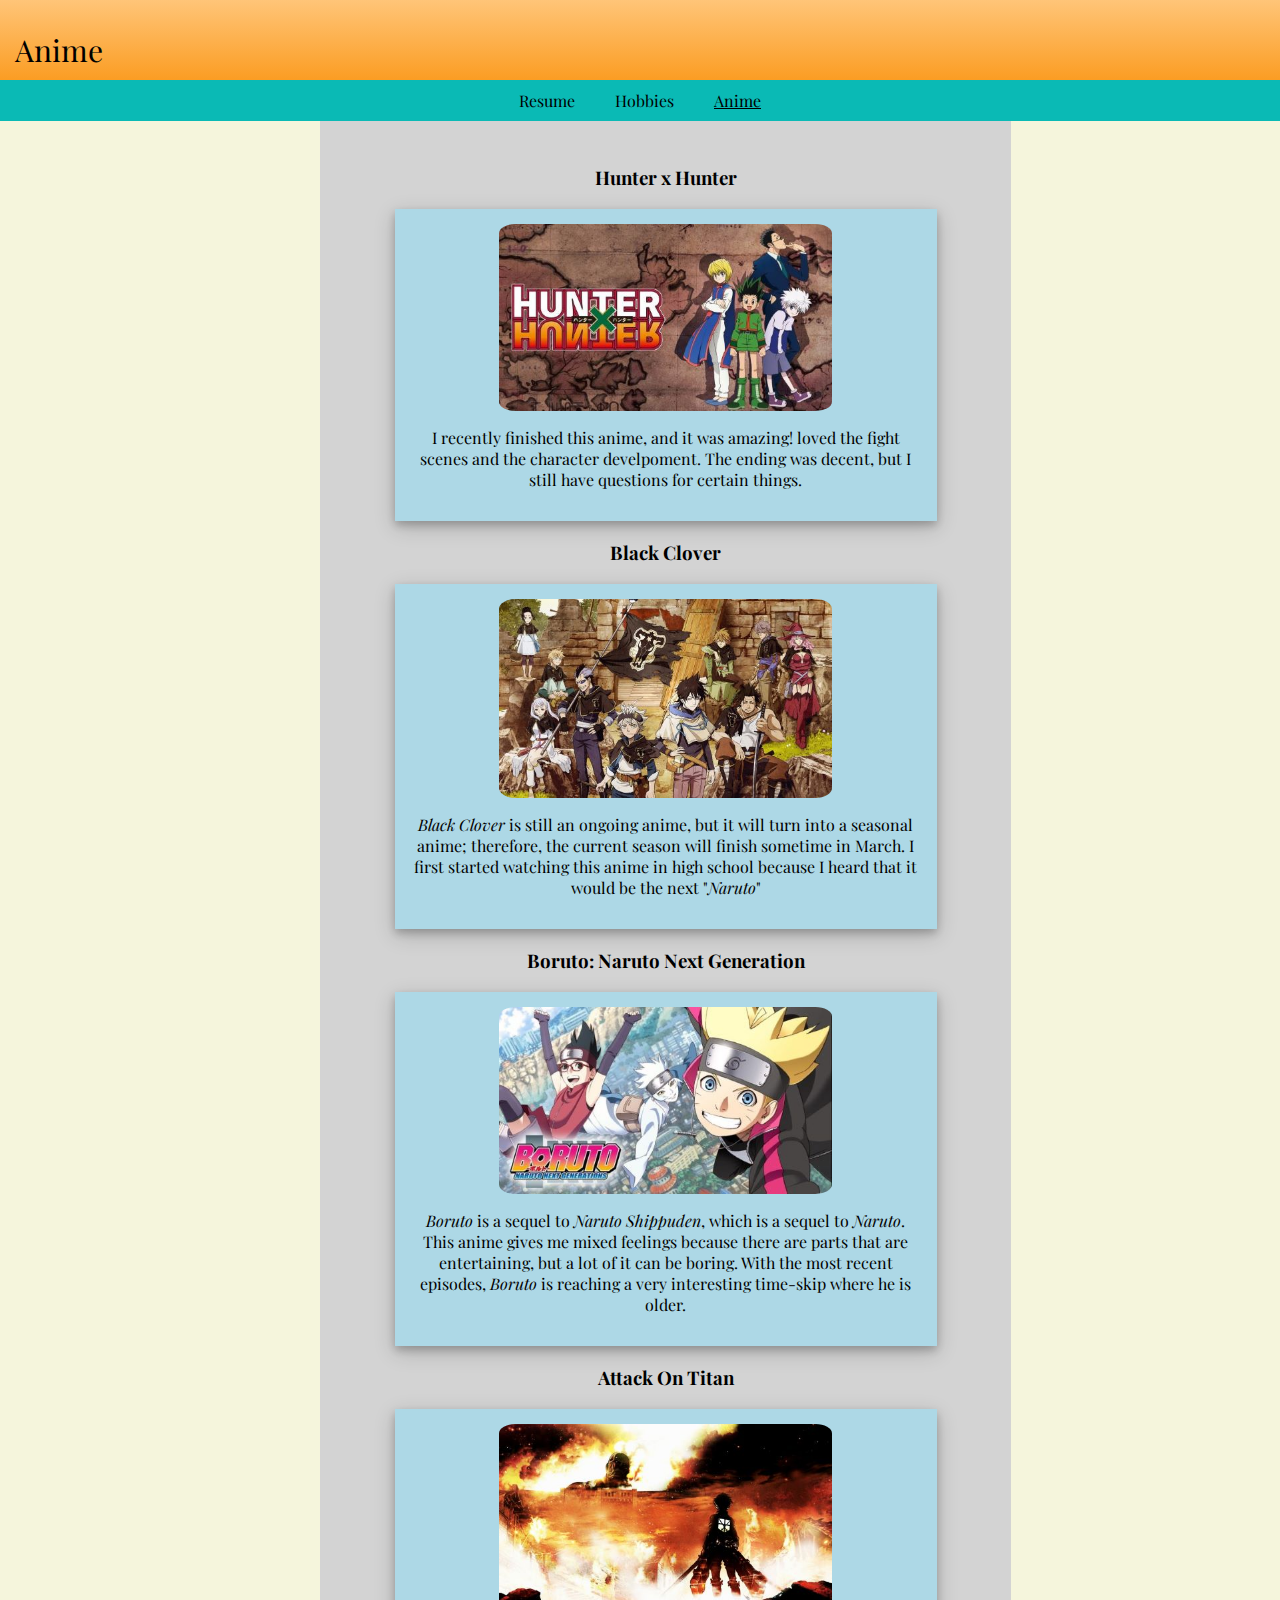
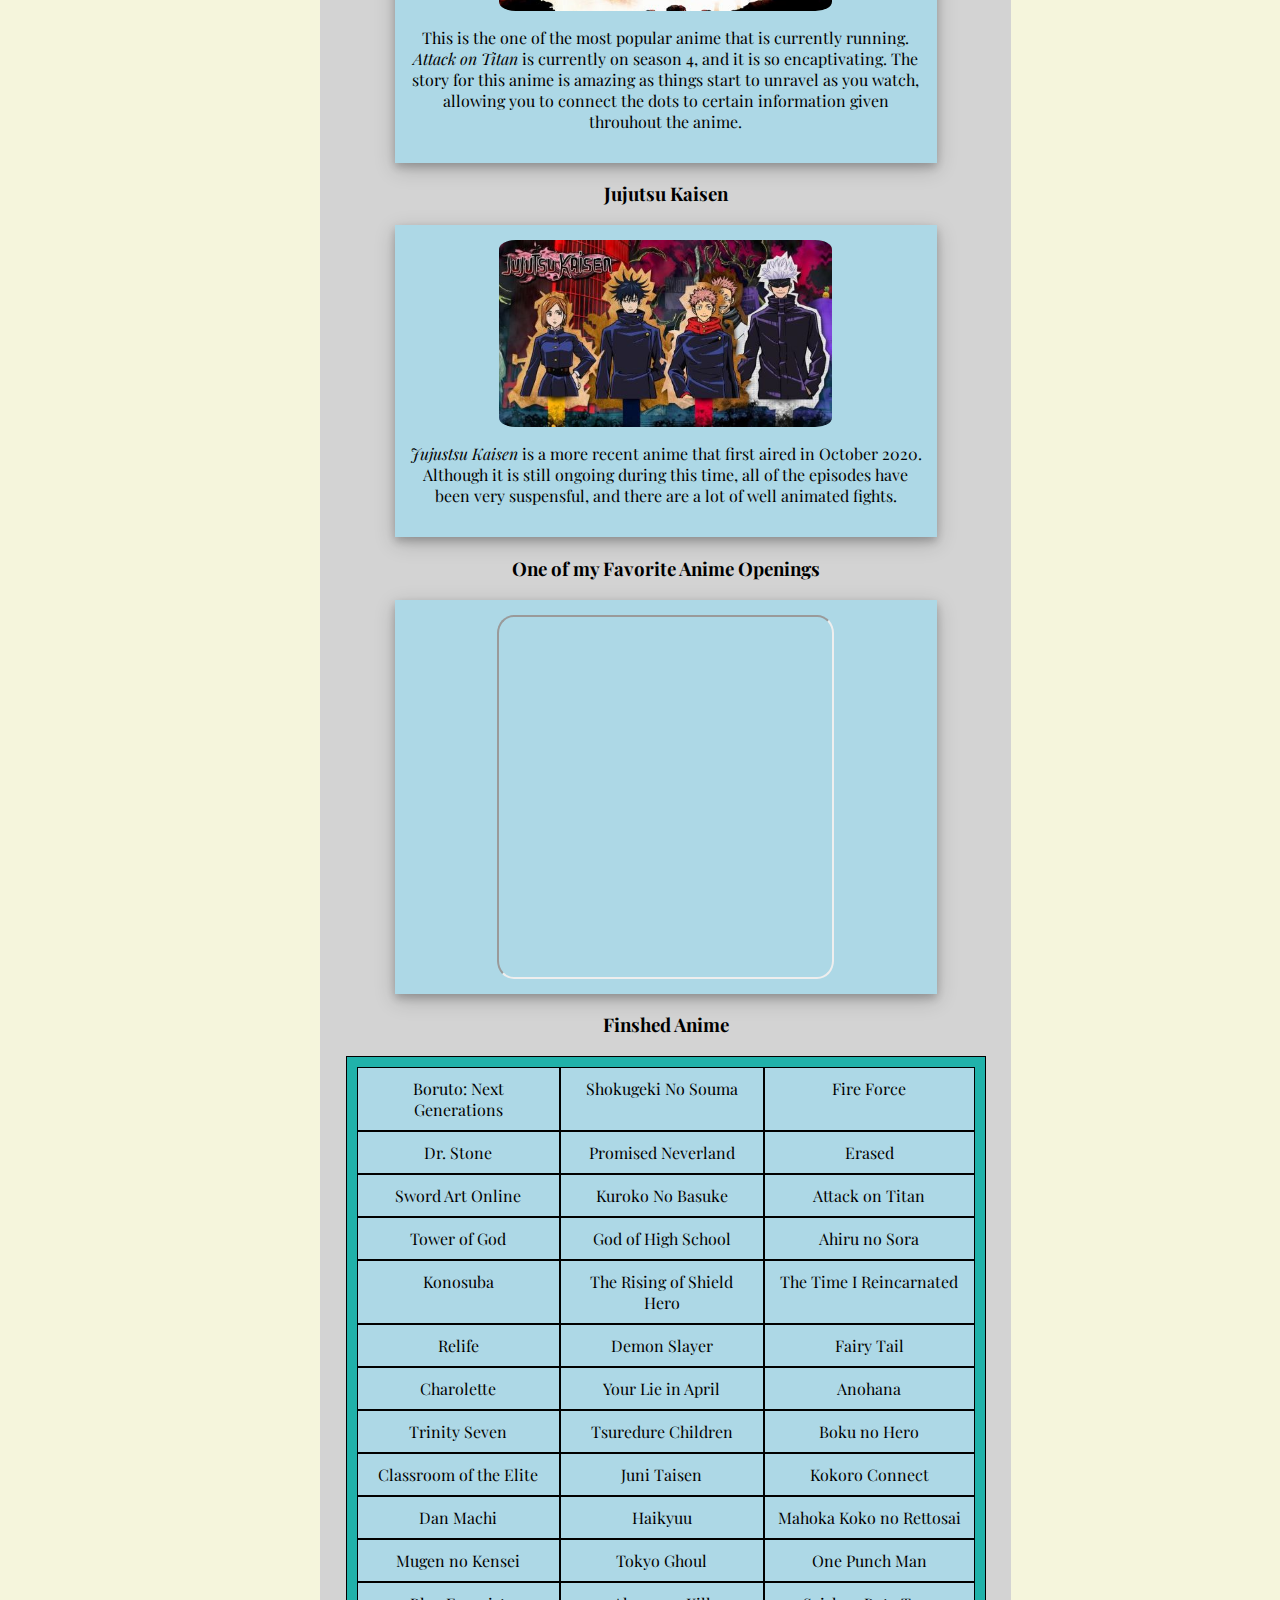
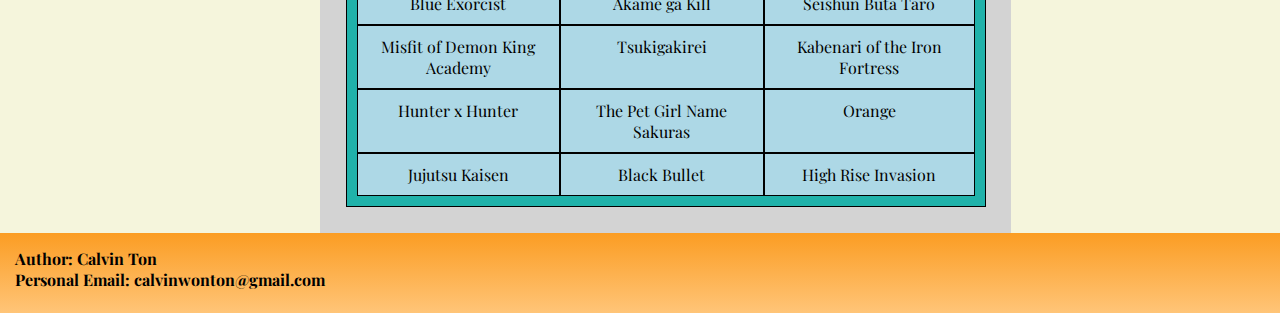
==== anime.html @ 068adc52 "initial commit" ====
<!DOCTYPE html>
<html lang="en">
<head>
    <meta charset="UTF-8">
    <title>Anime</title>
    <link rel="stylesheet" href="css/style.css">
    <link rel="stylesheet" type="text/css" href="css/normalize.css">
    <link rel="preconnect" href="https://fonts.gstatic.com">
    <link href="https://fonts.googleapis.com/css2?family=Playfair+Display&display=swap" rel="stylesheet">
</head>
<body>

    <header id="main-header">
        <div id="header-container">
            <div id="webpage-name">
                <p>Anime</p>
            </div>
        </div>
    </header>
    <nav id="main-navbar">
        <div id="navbar-container">
            <ul>
                <li><a href="index.html">Resume</a></li>
                <li><a href="hobbies.html">Hobbies</a></li>
                <li id="onpage"><a href="anime.html">Anime</a></li>
            </ul>
        </div>
    </nav>

    <div class="anime-container">
        <h3>Hunter x Hunter</h3>
        <div class="polaroid">
            <img src="images/hunterHunter.jpg" alt="Hunter x Hunter">
            <p>I recently finished this anime, and it was amazing! loved the fight scenes and the character develpoment. The ending was decent, but I still have questions for certain things.</p>
        </div>

        <h3>Black Clover</h3>
        <div class="polaroid">
            <img src="images/blackClover.jpg" alt="Black Clover">
            <p><em>Black Clover</em> is still an ongoing anime, but it will turn into a seasonal anime; therefore, the current season will finish sometime in March. I first started watching this anime in high school because I heard that it would be the next "<em>Naruto</em>"</p>
        </div>

        <h3>Boruto: Naruto Next Generation</h3>
        <div class="polaroid">
            <img src="images/boruto.jpg" alt="Boruto">
            <p><em>Boruto</em> is a sequel to <em>Naruto Shippuden</em>, which is a sequel to <em>Naruto</em>. This anime gives me mixed feelings because there are parts that are entertaining, but a lot of it can be boring. With the most recent episodes, <em>Boruto</em> is reaching a very interesting time-skip where he is older.</p>
        </div>

        <h3>Attack On Titan</h3>
        <div class="polaroid">
            <img src="images/aot.jpg" alt="Attack on Titan">
            <p>This is the one of the most popular anime that is currently running. <em>Attack on Titan</em> is currently on season 4, and it is so encaptivating. The story for this anime is amazing as things start to unravel as you watch, allowing you to connect the dots to certain information given throuhout the anime.</p>
        </div>

        <h3>Jujutsu Kaisen</h3>
        <div class="polaroid">
            <img src="images/jujutsuKaisen.jpg" alt="Jujutsu">
            <P><em>Jujustsu Kaisen</em> is a more recent anime that first aired in October 2020. Although it is still ongoing during this time, all of the episodes have been very suspensful, and there are a lot of well animated fights.</P>
        </div>
        
        <h3>One of my Favorite Anime Openings</h3>
        <div class="polaroid">
            <iframe src="https://www.youtube.com/embed/vI8W_XYT29Q" allow="accelerometer; autoplay; clipboard-write; encrypted-media; gyroscope; picture-in-picture" allowfullscreen></iframe>
        </div>

        <h3>Finshed Anime</h3>
        <!--CSS Grid Layout as a table replacement-->
        <div class="anime-grid">
                <div class="anime-item">Boruto: Next Generations</div>
                <div class="anime-item">Shokugeki No Souma</div>
                <div class="anime-item">Fire Force</div>
                <div class="anime-item">Dr. Stone</div>
                <div class="anime-item">Promised Neverland</div>
                <div class="anime-item">Erased</div>
                <div class="anime-item">Sword Art Online</div>
                <div class="anime-item">Kuroko No Basuke</div>
                <div class="anime-item">Attack on Titan</div>
                <div class="anime-item">Tower of God</div>
                <div class="anime-item">God of High School</div>
                <div class="anime-item">Ahiru no Sora</div>
                <div class="anime-item">Konosuba</div>
                <div class="anime-item">The Rising of Shield Hero</div>
                <div class="anime-item">The Time I Reincarnated</div>
                <div class="anime-item">Relife</div>
                <div class="anime-item">Demon Slayer</div>
                <div class="anime-item">Fairy Tail</div>
                <div class="anime-item">Charolette</div>
                <div class="anime-item">Your Lie in April</div>
                <div class="anime-item">Anohana</div>
                <div class="anime-item">Trinity Seven</div>
                <div class="anime-item">Tsuredure Children</div>
                <div class="anime-item">Boku no Hero</div>
                <div class="anime-item">Classroom of the Elite</div>
                <div class="anime-item">Juni Taisen</div>
                <div class="anime-item">Kokoro Connect</div>
                <div class="anime-item">Dan Machi</div>
                <div class="anime-item">Haikyuu</div>
                <div class="anime-item">Mahoka Koko no Rettosai</div>
                <div class="anime-item">Mugen no Kensei</div>
                <div class="anime-item">Tokyo Ghoul</div>
                <div class="anime-item">One Punch Man</div>
                <div class="anime-item">Blue Exorcist</div>
                <div class="anime-item">Akame ga Kill</div>
                <div class="anime-item">Seishun Buta Taro</div>
                <div class="anime-item">Misfit of Demon King Academy</div>
                <div class="anime-item">Tsukigakirei</div>
                <div class="anime-item">Kabenari of the Iron Fortress</div>
                <div class="anime-item">Hunter x Hunter</div>
                <div class="anime-item">The Pet Girl Name Sakuras</div>
                <div class="anime-item">Orange</div>
                <div class="anime-item">Jujutsu Kaisen</div>
                <div class="anime-item">Black Bullet</div>
                <div class="anime-item">High Rise Invasion</div>
        </div>
    </div>

    <div id="footer-container">
        <div id="footer">
            <footer><strong>Author: Calvin Ton</strong></footer>
            <footer><strong>Personal Email: calvinwonton@gmail.com</strong></footer>
        </div>
    </div>
    
</body>
</html>
---- css/style.css ----
#main-header{
    background: #ffc578; /* Old browsers */
    background: -moz-linear-gradient(top, #ffc578 0%, #fb9d23 100%); /* FF3.6-15 */
    background: -webkit-linear-gradient(top, #ffc578 0%,#fb9d23 100%); /* Chrome10-25,Safari5.1-6 */
    background: linear-gradient(to bottom, #ffc578 0%,#fb9d23 100%); /* W3C, IE10+, FF16+, Chrome26+, Opera12+, Safari7+ */
    filter: progid:DXImageTransform.Microsoft.gradient( startColorstr='#ffc578', endColorstr='#fb9d23',GradientType=0 ); /* IE6-9 */
    filter: progid:DXImageTransform.Microsoft.gradient( startColorstr='#596a72', endColorstr='#cedce7',GradientType=0 ); /* IE6-9 */
    height: 80px;
}

#main-navbar{
    background-color:  #0ABAB5;;
    overflow: hidden;
}

#navbar-container{
    float: left;
    width: 100%;
    position: relative;
}

/* index.html */
#main-navbar ul {
    list-style-type: none;
    margin: 0;
    padding: 0;
    position: relative;
    left: 50%;
    float: left;
}

#main-navbar li{
    float: left;
    position: relative;
    right: 50%;
    display: block; 
}

#main-navbar ul li a{
    display: block;
    padding: 10px 20px;
    color: black;
    text-decoration: none;
}

#main-navbar a:hover{
    background-color: orange;
}

#webpage-name{
    font-family: 'Playfair Display', serif;
    font-size: 30px;
    margin: auto;
    position: absolute;
    display:block;
    margin-left: 15px;
}


#header-container{
    position: relative;

}

#onpage{
    text-decoration: underline;
}

.container{
    width: 960px;
    margin: 0 auto;
    overflow: hidden;
    background-color: lightgray;
}

.container ul{
    list-style-type: square;
}

.description-container{
    display: flex;
    align-items: center;
    justify-content: center;
    background-color: cadetblue;
}

#description{
    margin-left: 5px;
}

#description p {
    font-size: 18px;
}

#image img{
    border-radius: 50%;
    padding: 5px;
}

iframe{
    width: 640px;
    height: 360px;
}

body{
    background-color: beige;
    font-family: 'Playfair Display', serif;
}

.information{
    padding: 20px;
}

#contact-info{
    margin-right: 5px;
}

a{
    color: darkorange;
}


/* hobbies.html */
.contain{
    width: 960px;
    margin: 0 auto;
    overflow: hidden;
    background-color: lightgray;
    text-align: center;
}

.polaroid {
    width: 80%;
    padding: 15px;
    margin-left: auto;
    margin-right: auto;
    margin-bottom: 15px;
    background-color: lightblue;
    box-shadow: 0 4px 8px 0 rgba(0, 0, 0, 0.2), 0 6px 20px 0 rgba(0, 0, 0, 0.19);
}

.polaroid img, .polaroid iframe{
    border-radius: 5%;
}

/* anime.html */
.anime-container{
    width: 50%;
    margin-left: 25%;
    background-color: lightgray;
    padding:2%;
    text-align: center;
}

.anime-container img, .anime-container iframe{
    width: 65%;
    display: block;
    margin:0 auto;
    border-radius: 5%;
}

.anime-container h3, .anime-container h1{
    text-align: center;
}

.anime-grid{
    display: grid;
    padding: 10px;
    background-color: lightseagreen;
    grid-template-columns: auto auto auto;
    border: 1px solid black;
}

.anime-item{
    border: 1px solid black;
    padding: 10px;
    text-align: center;
    background-color: lightblue;
}


#footer-container{
    height: 80px;
    background: #fb9d23; /* Old browsers */
    background: -moz-linear-gradient(top, #fb9d23 0%, #ffc578 100%); /* FF3.6-15 */
    background: -webkit-linear-gradient(top, #fb9d23 0%,#ffc578 100%); /* Chrome10-25,Safari5.1-6 */
    background: linear-gradient(to bottom, #fb9d23 0%,#ffc578 100%); /* W3C, IE10+, FF16+, Chrome26+, Opera12+, Safari7+ */
    filter: progid:DXImageTransform.Microsoft.gradient( startColorstr='#fb9d23', endColorstr='#ffc578',GradientType=0 ); /* IE6-9 */
    clear: left;
}


#footer{
    padding:15px;
}
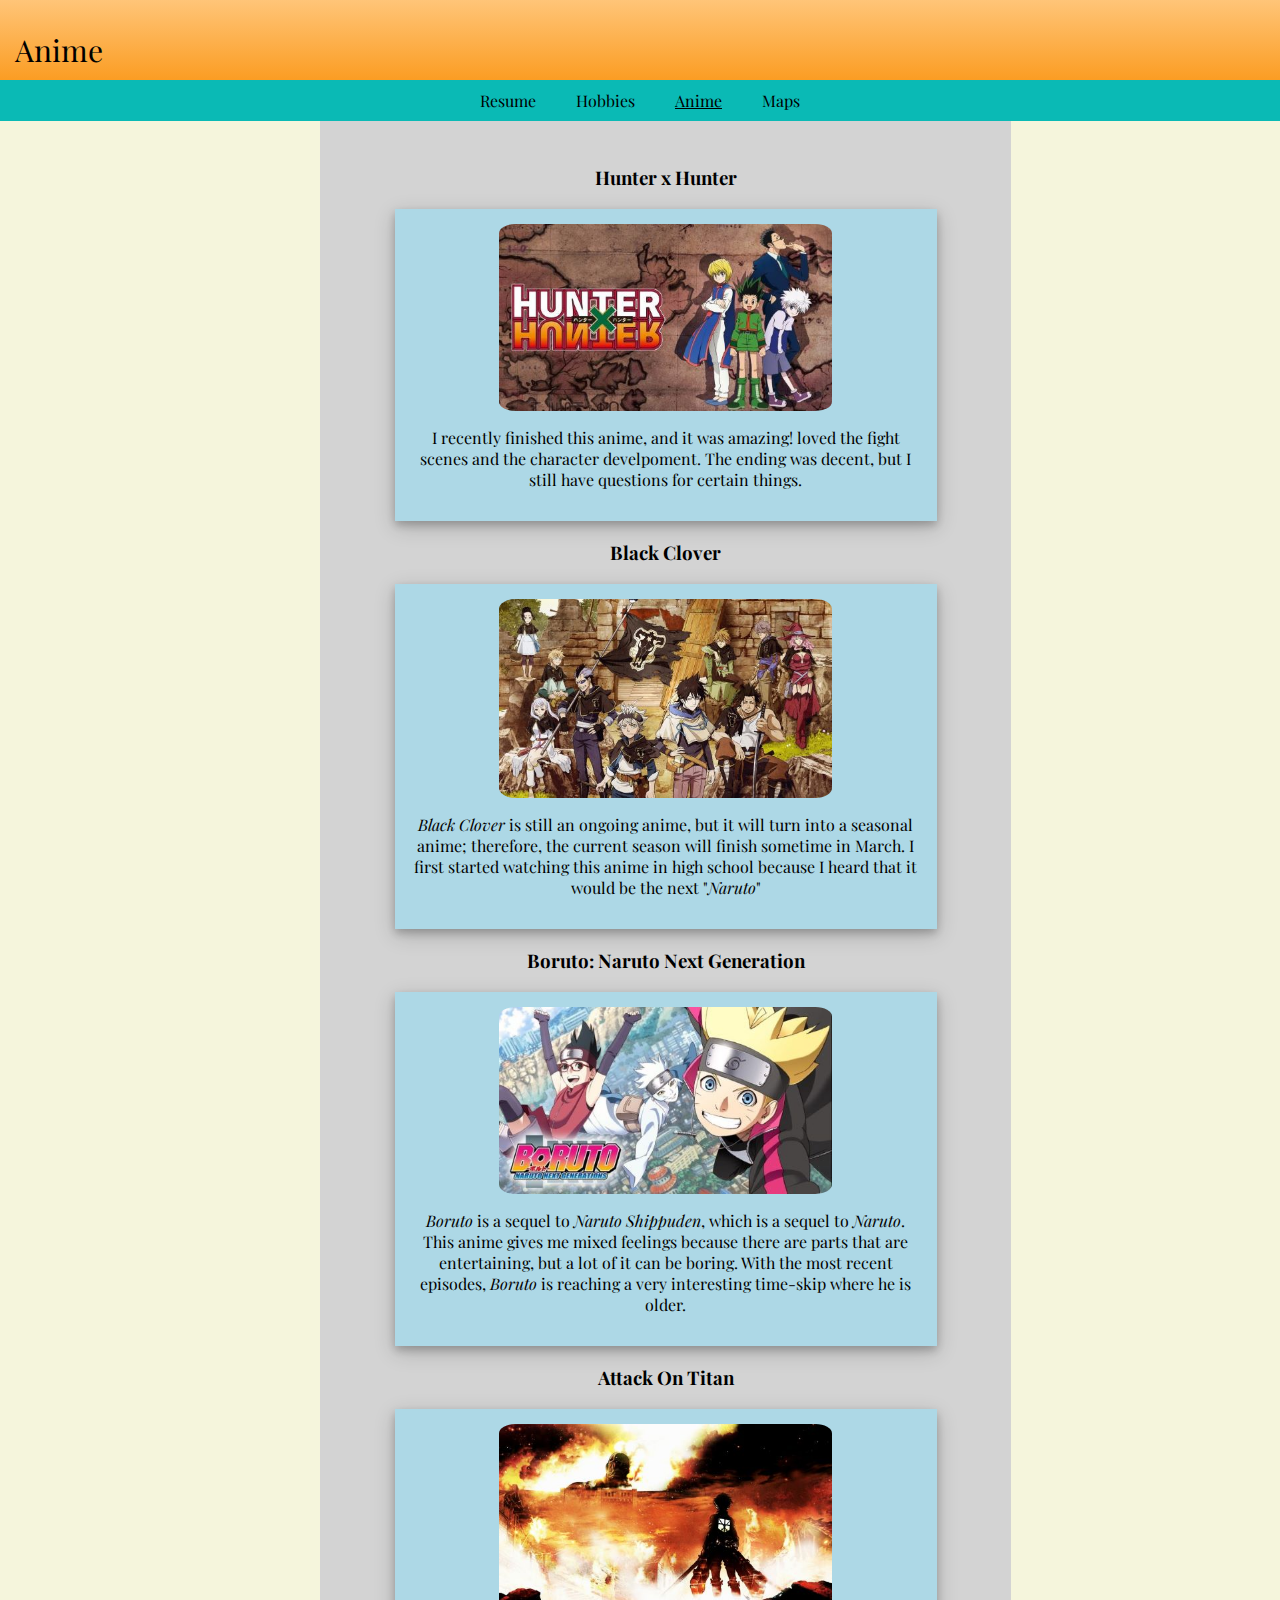
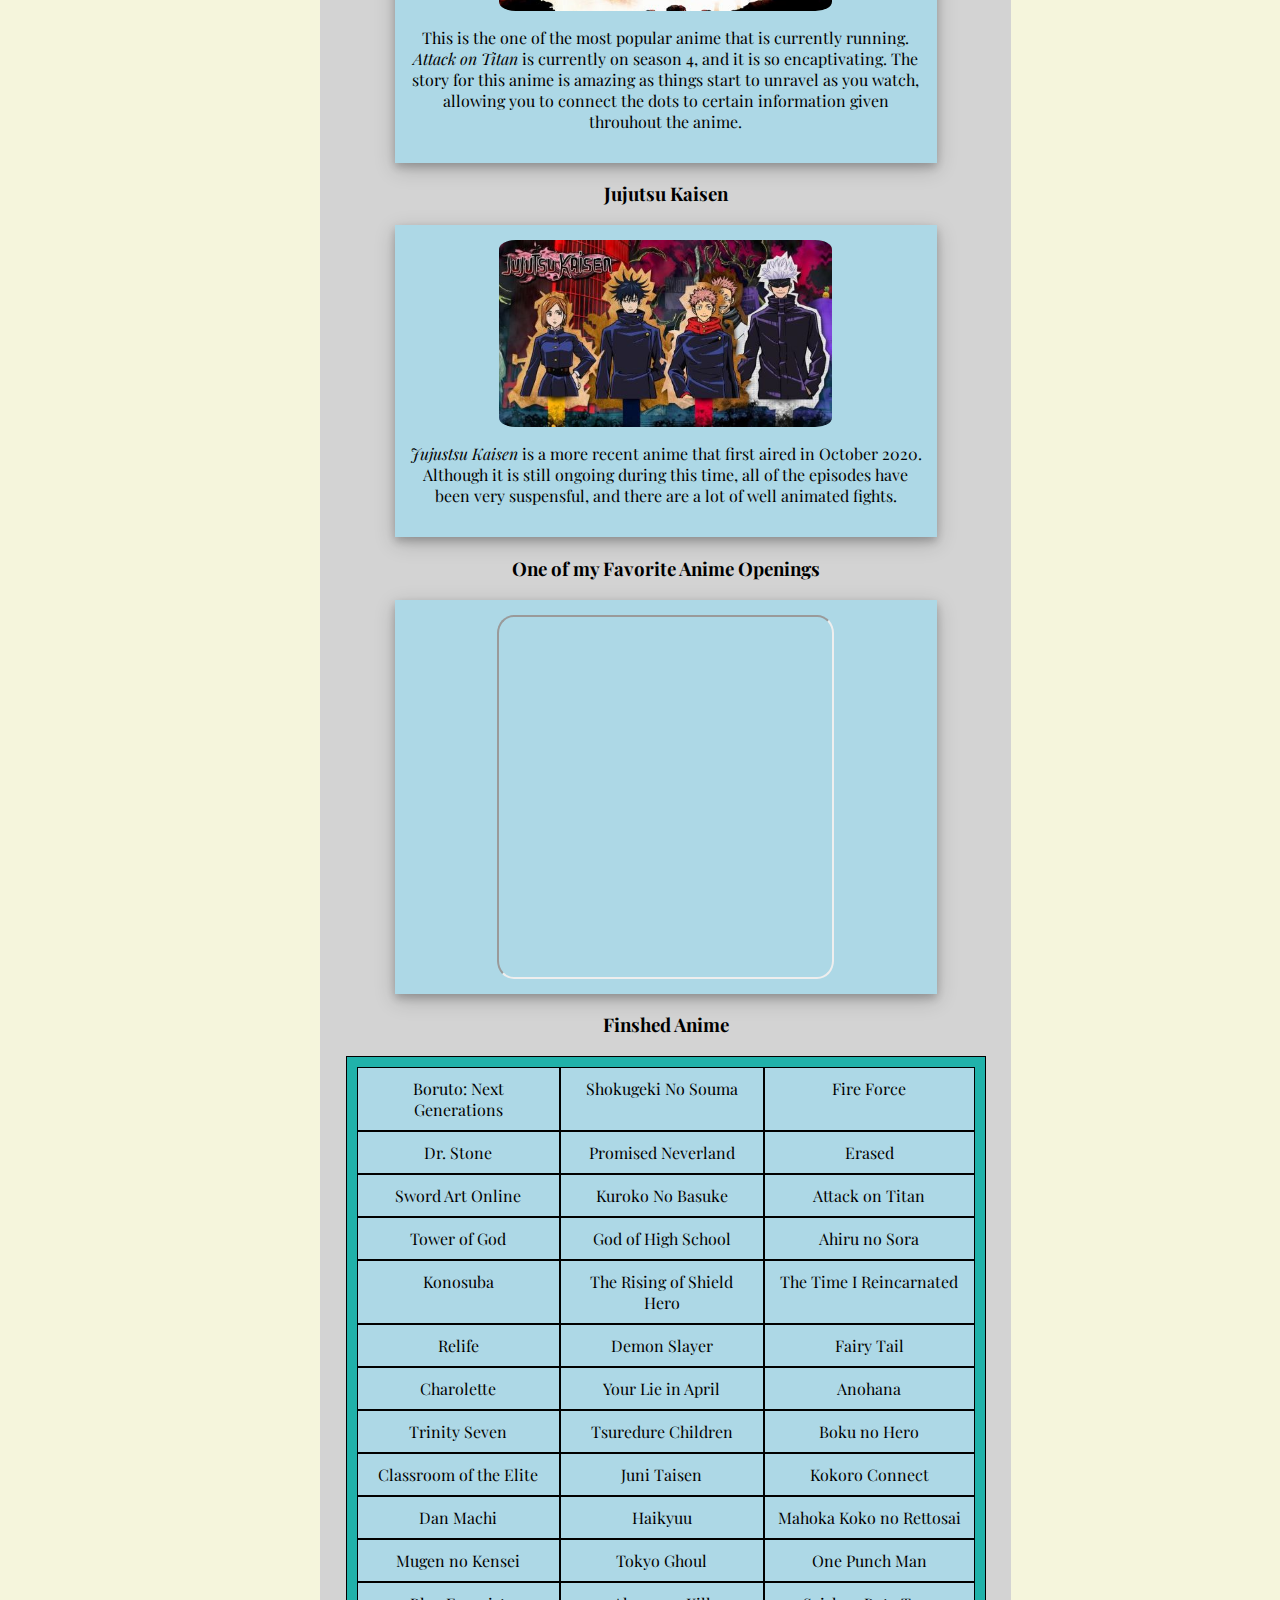
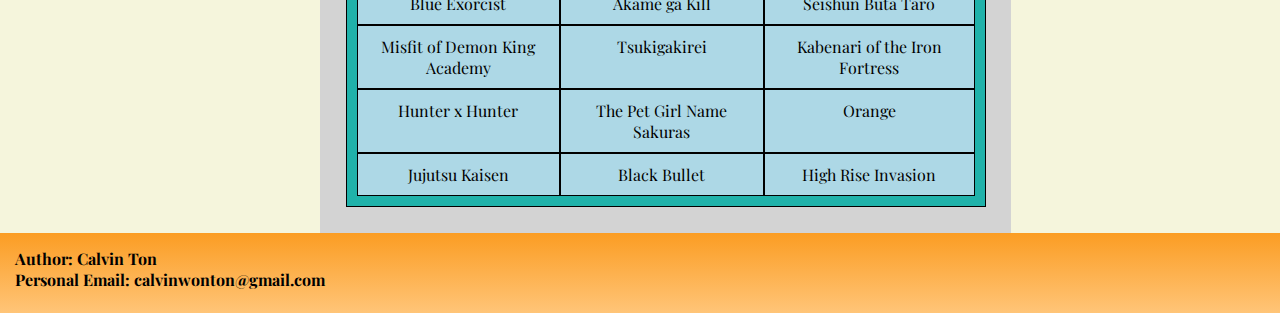
==== commit 155908cd: "added google maps page" ====
--- a/anime.html
+++ b/anime.html
@@ -7,6 +7,8 @@
     <link rel="stylesheet" type="text/css" href="css/normalize.css">
     <link rel="preconnect" href="https://fonts.gstatic.com">
     <link href="https://fonts.googleapis.com/css2?family=Playfair+Display&display=swap" rel="stylesheet">
+    <link rel="preconnect" href="https://fonts.gstatic.com">
+    <link href="https://fonts.googleapis.com/css2?family=Karla&display=swap" rel="stylesheet">
 </head>
 <body>
 
@@ -23,6 +25,7 @@
                 <li><a href="index.html">Resume</a></li>
                 <li><a href="hobbies.html">Hobbies</a></li>
                 <li id="onpage"><a href="anime.html">Anime</a></li>
+                <li><a href="map.html">Maps</a></li>
             </ul>
         </div>
     </nav>
--- a/css/style.css
+++ b/css/style.css
@@ -178,6 +178,18 @@
     background-color: lightblue;
 }
 
+/* google api */
+#map {
+    height: 80%;
+    width: 75%;
+    margin: auto;
+  }
+
+html, body {
+    height: 100%;
+    margin: 0;
+    padding: 0;
+}
 
 #footer-container{
     height: 80px;
@@ -193,4 +205,3 @@
 #footer{
     padding:15px;
 }
-
